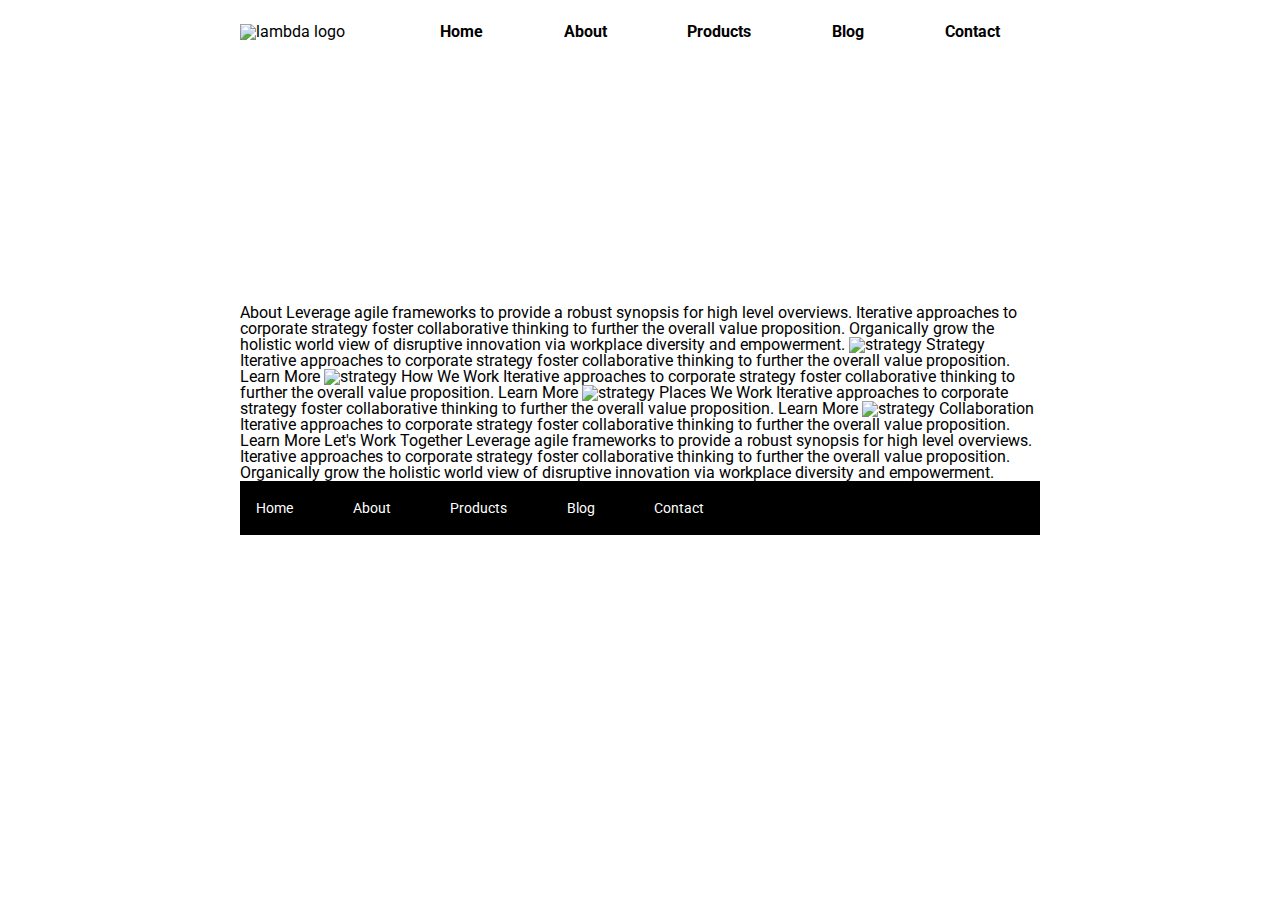
==== about.html @ 04ac6db2 "aboutpage save" ====
<!doctype html>

<html lang="en">
<head>
  <meta charset="utf-8">

  <title>Sprint Challenge - About</title>

  <link href="https://fonts.googleapis.com/css?family=Roboto|Rubik" rel="stylesheet">
  <link rel="stylesheet" href="css/index.css">

</head>

<body>
  <div class="container about-page">
    <section class="header">
      <div class="logo">
          <img src="../img/lambda-black.png" alt="lambda logo">
      </div>
      <div class="navlinks">
          <a href="/index.html">Home</a>
          <a href="">About</a>
          <a href="">Products</a>
          <a href="">Blog</a>
          <a href="">Contact</a>
      </div>
    </section>
  
    <section class="banner">
      <div>
          <img src="../img/jumbo-about.png" alt="">
      </div>
    </section>
     
    About

    Leverage agile frameworks to provide a robust synopsis for high level overviews. Iterative approaches to corporate strategy foster collaborative thinking to further the overall value proposition. Organically grow the holistic world view of disruptive innovation via workplace diversity and empowerment.


    <img src="img/about-plan.png" alt="strategy">
    
    Strategy
    
    Iterative approaches to corporate strategy foster collaborative thinking to further the overall value proposition.

    Learn More



    <img src="img/about-working.png" alt="strategy">
    
    How We Work
    
    Iterative approaches to corporate strategy foster collaborative thinking to further the overall value proposition.

    Learn More



    <img src="img/about-office.png" alt="strategy">
    
    Places We Work

    Iterative approaches to corporate strategy foster collaborative thinking to further the overall value proposition.

    Learn More

    <img src="img/about-meeting.png" alt="strategy">
    
    Collaboration
    
    Iterative approaches to corporate strategy foster collaborative thinking to further the overall value proposition.

    Learn More

    Let's Work Together

    Leverage agile frameworks to provide a robust synopsis for high level overviews. Iterative approaches to corporate strategy foster collaborative thinking to further the overall value proposition. Organically grow the holistic world view of disruptive innovation via workplace diversity and empowerment.
        
      <footer>
        <nav>
          <a href="index.html">Home</a>
          <a href="#">About</a>
          <a href="#">Products</a>
          <a href="#">Blog</a>
          <a href="#">Contact</a>
        </nav>
      </footer>
    </div><!-- container -->        
</body>
</html>
---- css/index.css ----
/* http://meyerweb.com/eric/tools/css/reset/ 
   v2.0 | 20110126
   License: none (public domain)
*/

html, body, div, span, applet, object, iframe,
h1, h2, h3, h4, h5, h6, p, blockquote, pre,
a, abbr, acronym, address, big, cite, code,
del, dfn, em, img, ins, kbd, q, s, samp,
small, strike, strong, sub, sup, tt, var,
b, u, i, center,
dl, dt, dd, ol, ul, li,
fieldset, form, label, legend,
table, caption, tbody, tfoot, thead, tr, th, td,
article, aside, canvas, details, embed, 
figure, figcaption, footer, header, hgroup, 
menu, nav, output, ruby, section, summary,
time, mark, audio, video {
	margin: 0;
	padding: 0;
	border: 0;
	font-size: 100%;
	font: inherit;
	vertical-align: baseline;
}
/* HTML5 display-role reset for older browsers */
article, aside, details, figcaption, figure, 
footer, header, hgroup, menu, nav, section {
	display: block;
}
body {
	line-height: 1;
}
ol, ul {
	list-style: none;
}
blockquote, q {
	quotes: none;
}
blockquote:before, blockquote:after,
q:before, q:after {
	content: '';
	content: none;
}
table {
	border-collapse: collapse;
	border-spacing: 0;
}

* {
    box-sizing: border-box;
}

html, body {
    height: 100%;
    font-family: 'Roboto', sans-serif;
}

h1, h2, h3, h4, h5 {
    font-size: 18px;
    margin-bottom: 15px;
    font-family: 'Rubik', sans-serif;
}

p {
    line-height: 1.4;
}

.container {
    width: 800px;
    margin: 0 auto;
}

.header{
    display:flex;
    justify-content:space-between;
    padding:3% 0 4%;
}

.navlinks{
    display:flex;
    justify-content:space-around;
    width:80%;
    align-items:flex-end;
    padding-bottom:0.2%;
}

.navlinks a{
    text-decoration:none;
    color:black;
    font-weight:bold;
}

.banner{
    margin-bottom:3%;
    display:flex;
    justify-content:center;
}

.banner div{
    width:100%;
    height:23vh;
}

.top-content {
    display: flex;
    flex-wrap: wrap;
    justify-content: space-evenly;
    margin-bottom: 20px;
    border-bottom: 1px dashed black;
}

.top-content .text-container {
    width: 48%;
    padding: 0 1%;
    padding-bottom: 20px;  
}

.middle-content {
    margin-bottom: 20px;
    border-bottom: 1px dashed black;
    font-weight:bold;
}

.middle-content h2 {
    padding: 0 2%;
    margin-bottom: 0;
}

.middle-content .boxes {
    display: flex;
    flex-wrap: wrap;
    justify-content: space-evenly;
}

.middle-content .boxes .box {
    width: 12.5%;
    height: 100px;
    background: black;
    margin: 20px 2.5%;
    color: white;
    display: flex;
    align-items: center;
    justify-content: center;
}

.bottom-content {
    display: flex;
    margin: 0 2% 20px;
    justify-content: space-around;
}

.bottom-content .text-container {
    padding-right: 4%;
}

.bottom-content .text-container:last-child {
    padding-right: 0;
}

footer {
    width: 100%;
    background: black;
}

.text-container{
    font-weight:bold;
}

footer nav {
    width: 60%;
    display: flex;
    justify-content: space-between;
    align-items: center;
    padding: 20px 2%;
    font-size: 14px;
}

footer nav a {
    color: white;
    text-decoration: none;
}

/*Box color overrides*/
#box1{
    background:teal;
}
#box2{
    background:gold;
}
#box3{
    background:cadetblue;
}
#box4{
    background:coral;
}
#box5{
    background:crimson;
}
#box6{
    background:forestgreen;
}
#box7{
    background:darkorchid;
}
#box8{
    background:hotpink;
}
#box9{
    background:indigo;
}
#box10{
    background:dodgerblue;
}


/*About Page Styles*/
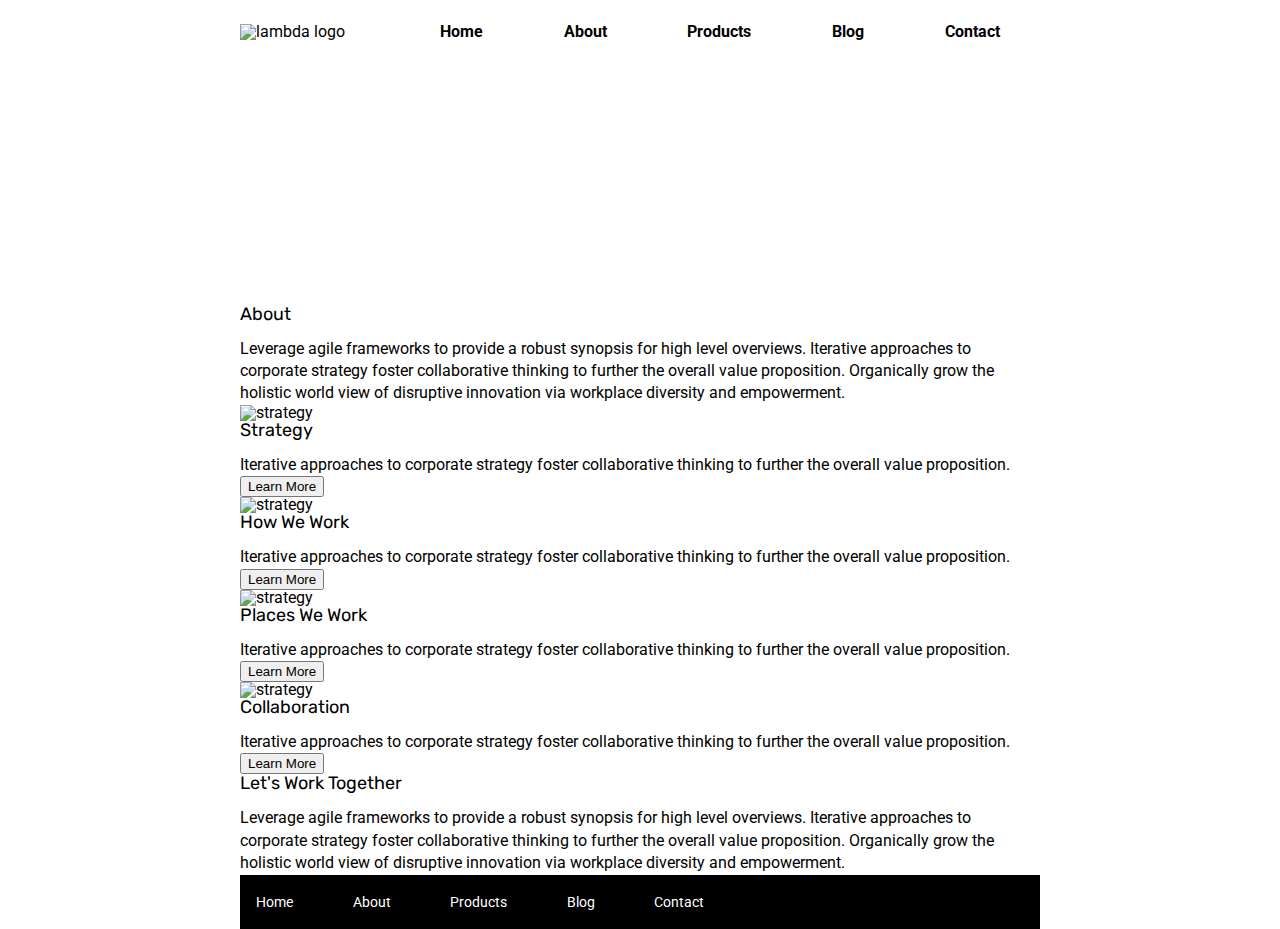
==== commit 56e84196: "aboutpage save" ====
--- a/about.html
+++ b/about.html
@@ -31,61 +31,73 @@
           <img src="../img/jumbo-about.png" alt="">
       </div>
     </section>
+
+    <section class="top">
+      <h2>About</h2>
+      <p>Leverage agile frameworks to provide a robust synopsis for high level overviews. Iterative approaches to corporate strategy foster collaborative thinking to further the overall value proposition. Organically grow the holistic world view of disruptive innovation via workplace diversity and empowerment.</p>
+    </section>
      
-    About
+    <section class="middle">  
+      <div class="strategy">
+        <div class="middleimgs"> 
+          <img class="strategyimg" src="img/about-plan.png" alt="strategy">
+        </div> 
+        <div class="middletext">
+          <h2>Strategy</h2>
+          
+          <p>Iterative approaches to corporate strategy foster collaborative thinking to further the overall value proposition.</p>
+        </div>
+        <button class="strategybutton">Learn More</button>
+      </div>
 
-    Leverage agile frameworks to provide a robust synopsis for high level overviews. Iterative approaches to corporate strategy foster collaborative thinking to further the overall value proposition. Organically grow the holistic world view of disruptive innovation via workplace diversity and empowerment.
+      <div class="howwework">
+        <div class="middleimgs">
+          <img class="howweworkimg" src="img/about-working.png" alt="strategy">
+        </div>
+        <div class="middletext">
+          <h2>How We Work</h2>
+          <p>Iterative approaches to corporate strategy foster collaborative thinking to further the overall value proposition.</p>
+        </div>
+        <button class="howweworkbutton">Learn More</button>
+      </div>
 
+      <div class="placeswework">
+        <div class="middleimgs">
+          <img class="placesweworkimg" src="img/about-office.png" alt="strategy">
+        </div>
+        <div class="middletext">
+          <h2>Places We Work</h2>
+          <p>Iterative approaches to corporate strategy foster collaborative thinking to further the overall value proposition.</p>
+          </div>
+          <button class="placesweworkbutton">Learn More</button>
+      </div>
+    
+      <div class="collaboration">
+        <div class="middleimgs">
+          <img class="collaborationimg" src="img/about-meeting.png" alt="strategy">
+        </div>
+        <div class="middletext">
+          <h2>Collaboration</h2>
+          <p>Iterative approaches to corporate strategy foster collaborative thinking to further the overall value proposition.</p>
+        </div>
+        <button class="collaborationbutton">Learn More</button>
+      </div>
+    </section>
 
-    <img src="img/about-plan.png" alt="strategy">
+    <section class="bottom">
+      <h2>Let's Work Together</h2>
+      <p>Leverage agile frameworks to provide a robust synopsis for high level overviews. Iterative approaches to corporate strategy foster collaborative thinking to further the overall value proposition. Organically grow the holistic world view of disruptive innovation via workplace diversity and empowerment.</p>
+    </section>
     
-    Strategy
-    
-    Iterative approaches to corporate strategy foster collaborative thinking to further the overall value proposition.
-
-    Learn More
-
-
-
-    <img src="img/about-working.png" alt="strategy">
-    
-    How We Work
-    
-    Iterative approaches to corporate strategy foster collaborative thinking to further the overall value proposition.
-
-    Learn More
-
-
-
-    <img src="img/about-office.png" alt="strategy">
-    
-    Places We Work
-
-    Iterative approaches to corporate strategy foster collaborative thinking to further the overall value proposition.
-
-    Learn More
-
-    <img src="img/about-meeting.png" alt="strategy">
-    
-    Collaboration
-    
-    Iterative approaches to corporate strategy foster collaborative thinking to further the overall value proposition.
-
-    Learn More
-
-    Let's Work Together
-
-    Leverage agile frameworks to provide a robust synopsis for high level overviews. Iterative approaches to corporate strategy foster collaborative thinking to further the overall value proposition. Organically grow the holistic world view of disruptive innovation via workplace diversity and empowerment.
-        
-      <footer>
-        <nav>
-          <a href="index.html">Home</a>
-          <a href="#">About</a>
-          <a href="#">Products</a>
-          <a href="#">Blog</a>
-          <a href="#">Contact</a>
-        </nav>
-      </footer>
-    </div><!-- container -->        
+    <footer>
+      <nav>
+        <a href="index.html">Home</a>
+        <a href="#">About</a>
+        <a href="#">Products</a>
+        <a href="#">Blog</a>
+        <a href="#">Contact</a>
+      </nav>
+    </footer>
+  </div><!-- container -->        
 </body>
 </html>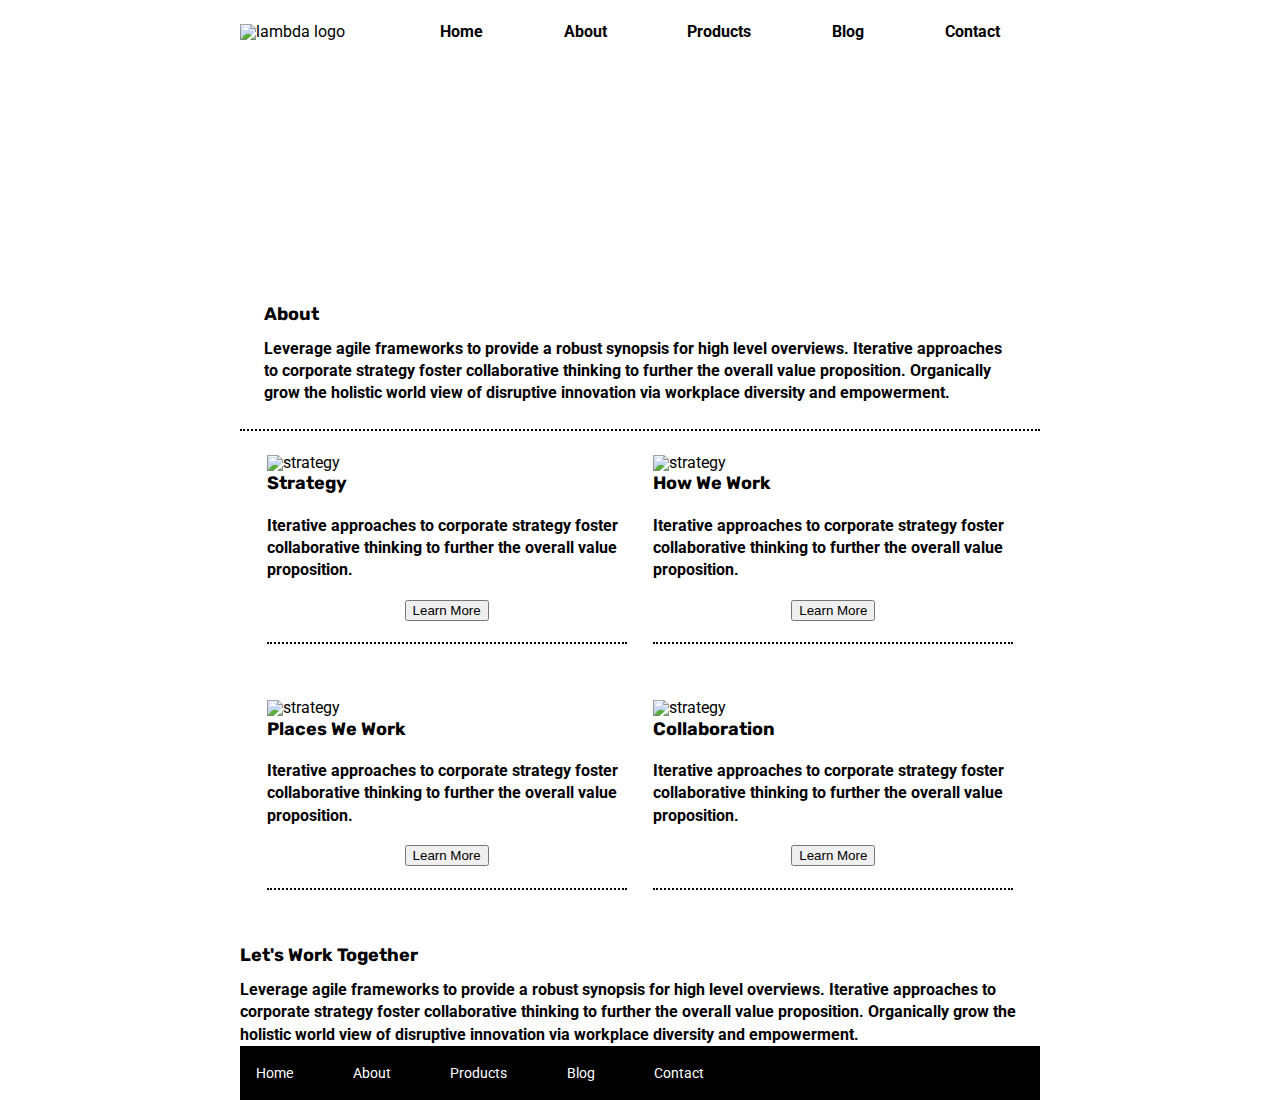
==== commit 7068c097: "aboutpage save" ====
--- a/about.html
+++ b/about.html
@@ -13,6 +13,7 @@
 
 <body>
   <div class="container about-page">
+
     <section class="header">
       <div class="logo">
           <img src="../img/lambda-black.png" alt="lambda logo">
@@ -38,57 +39,65 @@
     </section>
      
     <section class="middle">  
-      <div class="strategy">
+      <div class="card">
         <div class="middleimgs"> 
-          <img class="strategyimg" src="img/about-plan.png" alt="strategy">
+          <img class="img" src="img/about-plan.png" alt="strategy">
         </div> 
         <div class="middletext">
           <h2>Strategy</h2>
           
           <p>Iterative approaches to corporate strategy foster collaborative thinking to further the overall value proposition.</p>
         </div>
-        <button class="strategybutton">Learn More</button>
+        <div class="button">
+          <button>Learn More</button>
+        </div>
       </div>
 
-      <div class="howwework">
+      <div class="card">
         <div class="middleimgs">
-          <img class="howweworkimg" src="img/about-working.png" alt="strategy">
+          <img class="img" src="img/about-working.png" alt="strategy">
         </div>
         <div class="middletext">
           <h2>How We Work</h2>
           <p>Iterative approaches to corporate strategy foster collaborative thinking to further the overall value proposition.</p>
         </div>
-        <button class="howweworkbutton">Learn More</button>
+        <div class="button">
+          <button>Learn More</button>
+        </div>
       </div>
 
-      <div class="placeswework">
+      <div class="card">
         <div class="middleimgs">
-          <img class="placesweworkimg" src="img/about-office.png" alt="strategy">
+          <img class="img" src="img/about-office.png" alt="strategy">
         </div>
         <div class="middletext">
           <h2>Places We Work</h2>
           <p>Iterative approaches to corporate strategy foster collaborative thinking to further the overall value proposition.</p>
           </div>
-          <button class="placesweworkbutton">Learn More</button>
+          <div class="button">
+            <button>Learn More</button>
+          </div>
       </div>
     
-      <div class="collaboration">
+      <div class="card">
         <div class="middleimgs">
-          <img class="collaborationimg" src="img/about-meeting.png" alt="strategy">
+          <img class="img" src="img/about-meeting.png" alt="strategy">
         </div>
         <div class="middletext">
           <h2>Collaboration</h2>
           <p>Iterative approaches to corporate strategy foster collaborative thinking to further the overall value proposition.</p>
         </div>
-        <button class="collaborationbutton">Learn More</button>
-      </div>
+        <div class="button">
+          <button>Learn More</button>
+        </div>
+        </div>
     </section>
 
     <section class="bottom">
       <h2>Let's Work Together</h2>
       <p>Leverage agile frameworks to provide a robust synopsis for high level overviews. Iterative approaches to corporate strategy foster collaborative thinking to further the overall value proposition. Organically grow the holistic world view of disruptive innovation via workplace diversity and empowerment.</p>
     </section>
-    
+
     <footer>
       <nav>
         <a href="index.html">Home</a>
--- a/css/index.css
+++ b/css/index.css
@@ -60,10 +60,12 @@
     font-size: 18px;
     margin-bottom: 15px;
     font-family: 'Rubik', sans-serif;
+    font-weight:bold;
 }
 
 p {
     line-height: 1.4;
+    font-weight:bold;
 }
 
 .container {
@@ -215,3 +217,36 @@
 
 
 /*About Page Styles*/
+.top{
+    padding:0 3% 3%;
+    border-bottom:2px dotted black;
+    margin-bottom:3%;
+}
+
+.middle{
+    display:flex;
+    flex-wrap:wrap;
+    justify-content:space-evenly;
+}
+
+.card{
+    width:45%;
+    display:flex;
+    flex-direction:column;
+    border-bottom:2px dotted black;
+    margin:0 0 7%;
+}
+
+.img{
+    width:100%;
+}
+
+.card h2, .card p{
+    padding:1% 0 1%;
+}
+
+.button{
+    display:flex;
+    justify-content:center;
+    padding:4% 0 6%;
+}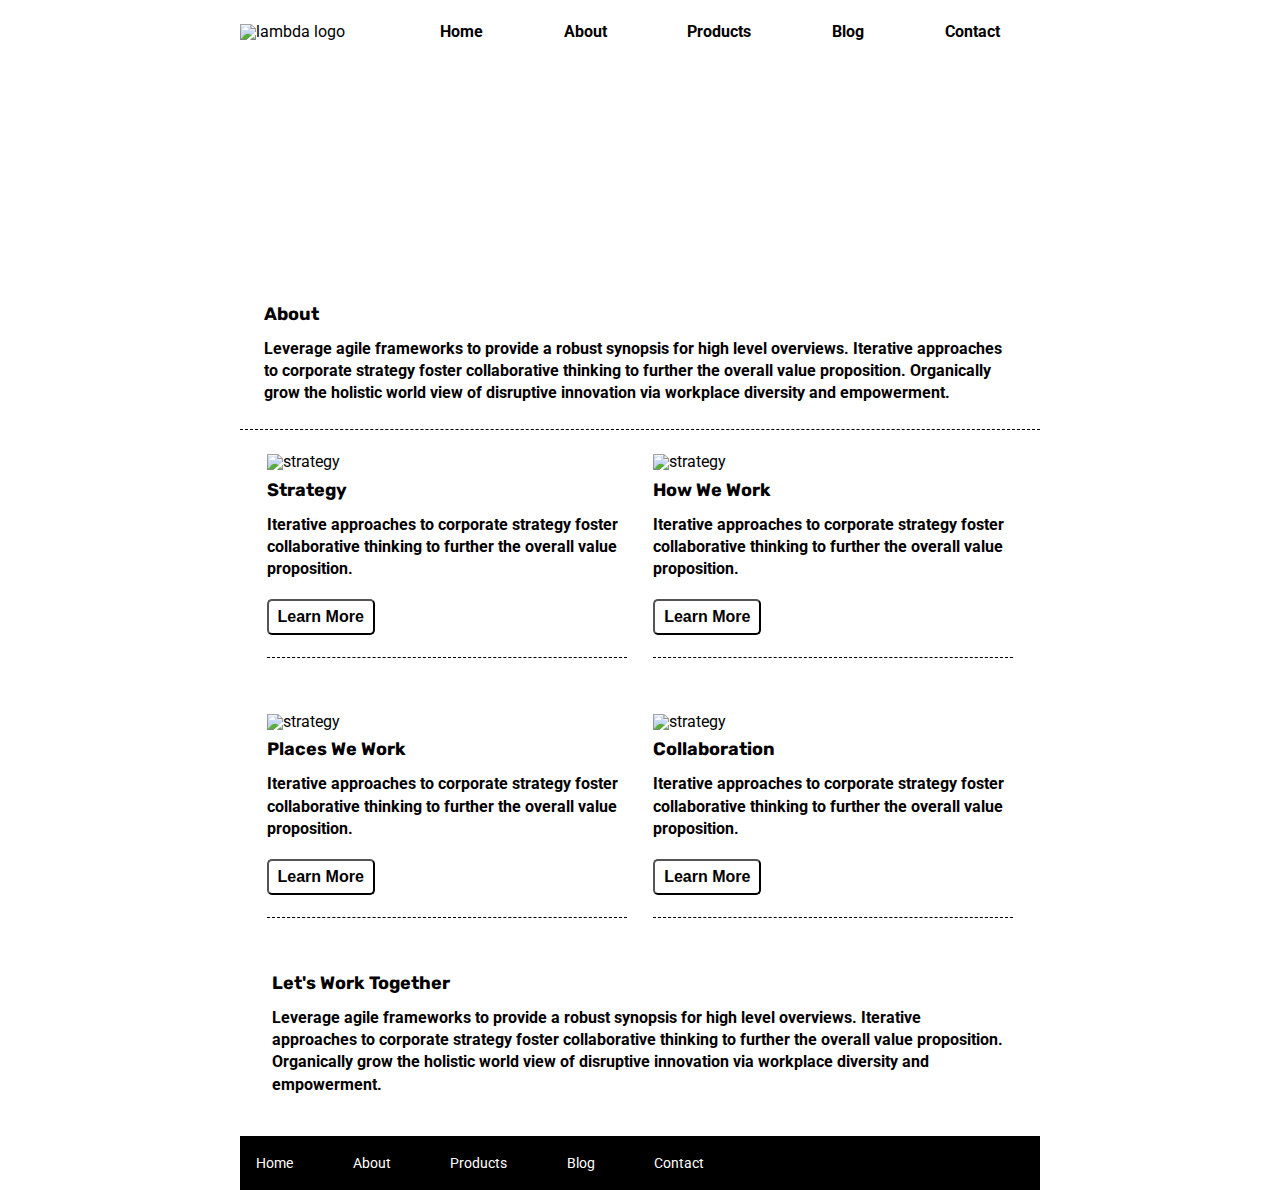
==== commit 5b844fa2: "finished aboutpage pre final check" ====
--- a/about.html
+++ b/about.html
@@ -20,10 +20,10 @@
       </div>
       <div class="navlinks">
           <a href="/index.html">Home</a>
-          <a href="">About</a>
-          <a href="">Products</a>
-          <a href="">Blog</a>
-          <a href="">Contact</a>
+          <a href="#">About</a>
+          <a href="#">Products</a>
+          <a href="#">Blog</a>
+          <a href="#">Contact</a>
       </div>
     </section>
   
--- a/css/index.css
+++ b/css/index.css
@@ -219,7 +219,7 @@
 /*About Page Styles*/
 .top{
     padding:0 3% 3%;
-    border-bottom:2px dotted black;
+    border-bottom:1px dashed black;
     margin-bottom:3%;
 }
 
@@ -233,7 +233,7 @@
     width:45%;
     display:flex;
     flex-direction:column;
-    border-bottom:2px dotted black;
+    border-bottom:1px dashed black;
     margin:0 0 7%;
 }
 
@@ -241,12 +241,29 @@
     width:100%;
 }
 
-.card h2, .card p{
-    padding:1% 0 1%;
+.card h2{
+    padding-top:3%;
+}
+
+.card p{
+    padding:0 0 1%;
 }
 
 .button{
     display:flex;
-    justify-content:center;
+    justify-content:flex-start;
     padding:4% 0 6%;
+}
+
+.button button{
+    background-color:white;
+    border-radius:5px;
+    font-weight:bold;
+    font-size:1rem;
+    padding:2%;
+    width:30%;
+}
+
+.bottom{
+    padding:0 4% 5%;
 }